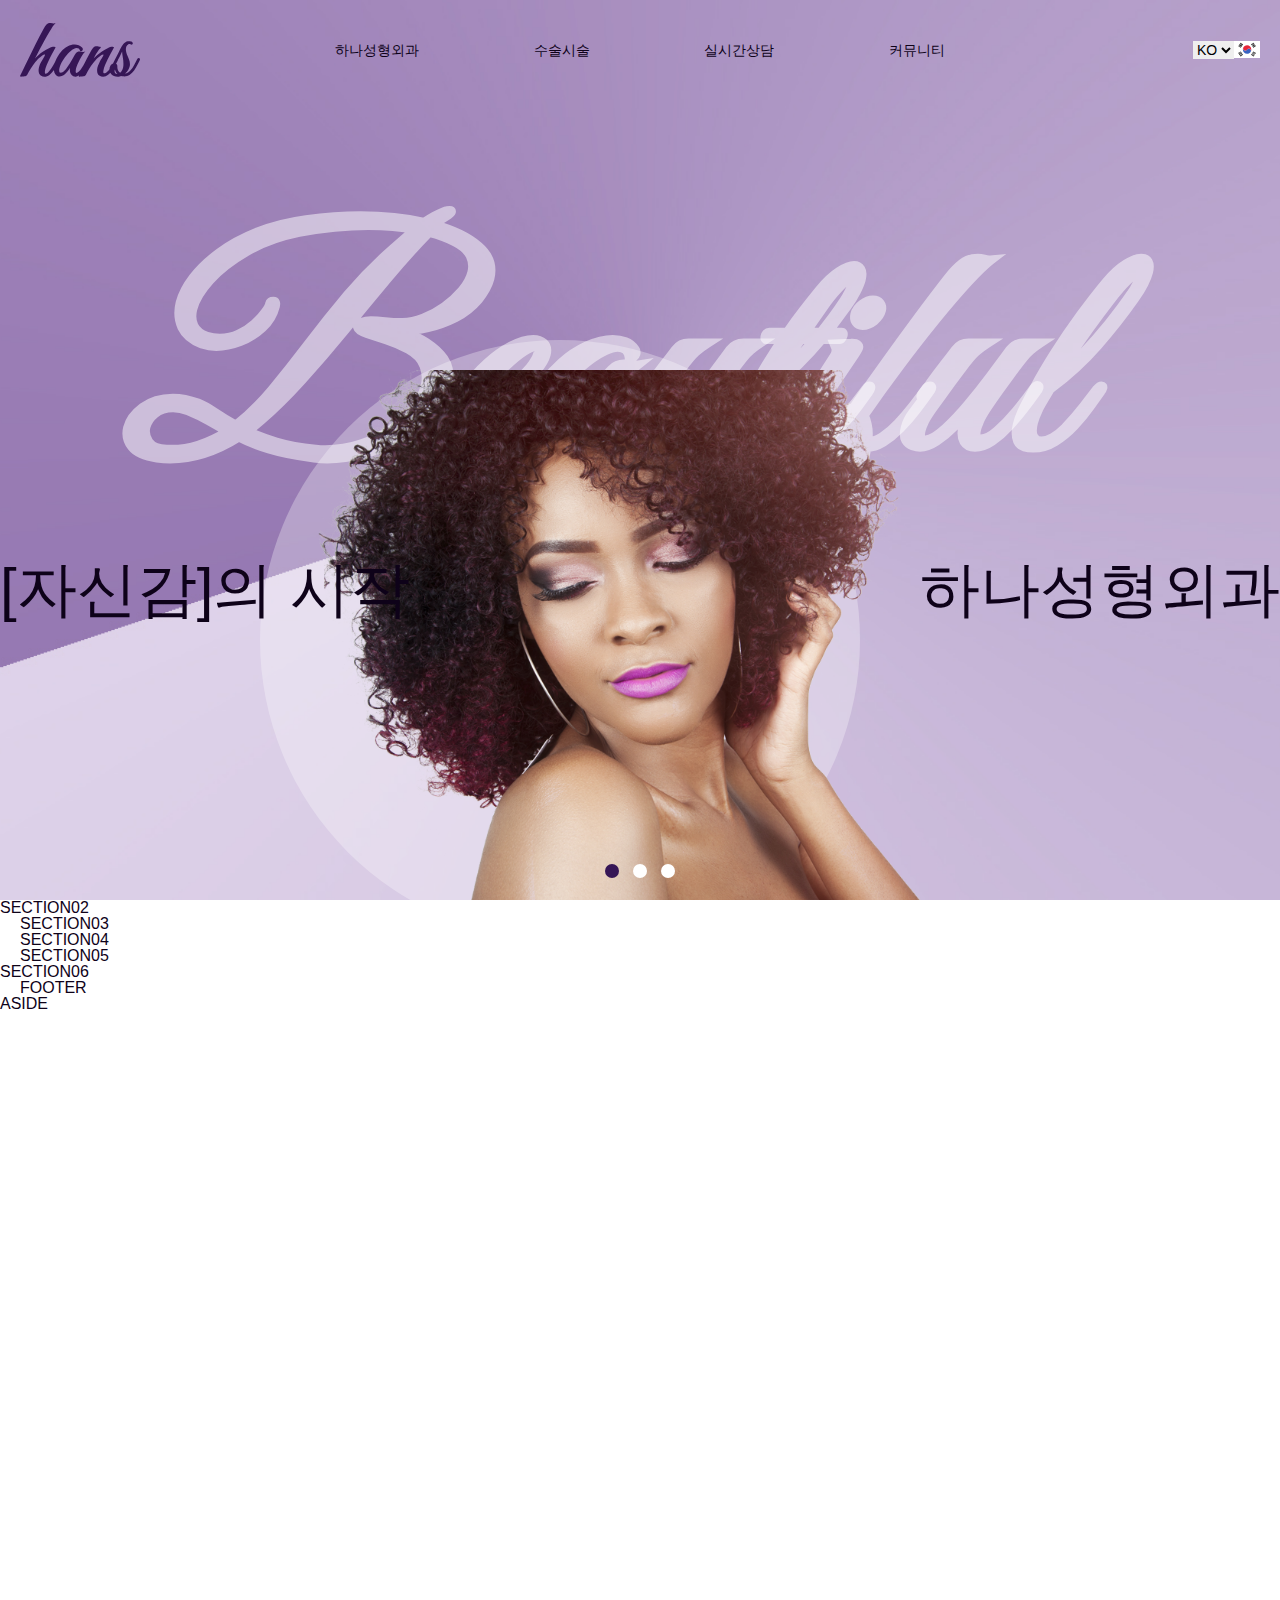
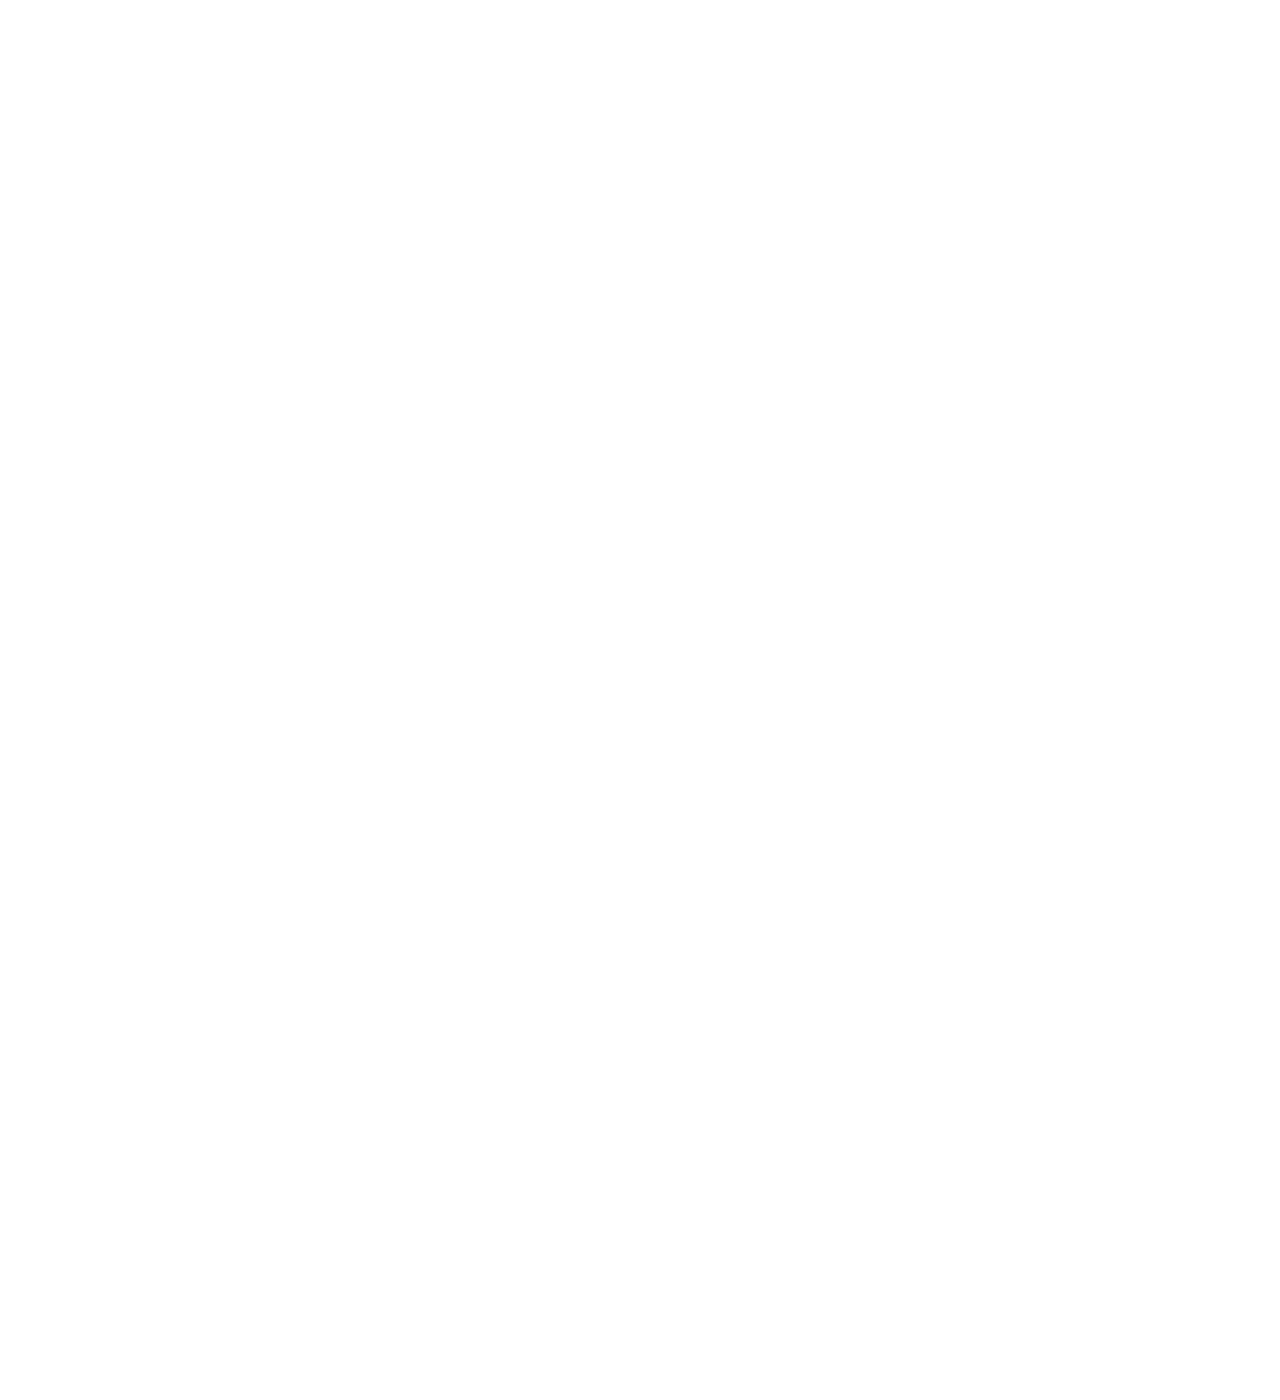
==== hana-main/index.html @ 934d3f0b "Add files via upload" ====
<!DOCTYPE html>
<html lang="ko">
<head>
    <meta charset="UTF-8">
    <meta name="viewport" content="width=device-width, initial-scale=1.0">
    <link rel="shortcut icon" href="./favicon.png" type="image/x-icon">
    <link rel="stylesheet" href="./css/reset.css">
    <link rel="stylesheet" href="./css/swiper.css">
    <title>하나성형외과</title>
    <style>
        /* thin 100 */
        @font-face {
            font-family:'nskr';
            src:url(./fonts/Noto_Sans_KR/NotoSansKR-Thin.otf);
            font-weight:100;
        }
        /* light 300 */
        @font-face {
            font-family:'nskr';
            src:url(./fonts/Noto_Sans_KR/NotoSansKR-Light.otf);
            font-weight:300;
        }
        /* regural 400 */
        @font-face {
            font-family:'nskr';
            src:url(./fonts/Noto_Sans_KR/NotoSansKR-Regular.otf);
            font-weight:400;
        }
        /* medium 500 */
        @font-face {
            font-family:'nskr';
            src:url(./fonts/Noto_Sans_KR/NotoSansKR-Medium.otf);
            font-weight:500;
        }
        /* bold 700 */
        @font-face {
            font-family:'nskr';
            src:url(./fonts/Noto_Sans_KR/NotoSansKR-Bold.otf);
            font-weight:700;
        }
        /* black 900 */
        @font-face {
            font-family:'nskr';
            src:url(./fonts/Noto_Sans_KR/NotoSansKR-Black.otf);
            font-weight:900;
        }

        @font-face {
            font-family:'gv';
            src: url(./fonts/Great_Vibes/GreatVibes-Regular.ttf);
            font-weight:400;
        }

        :root{
            font-family:'nskr',sans-serif;
            font-weight:400;
            font-size:16px;
            color:#0e0219;
            line-height:1;
        }

        #wrap{
            width:100%;
            overflow:hidden;
            height:3000px;
        }
        .container{
            width:100%;
            max-width:1280px;
            margin:0 auto;
            padding:0 22px;
        }
        .f-container{
            width:100%;
            max-width:2560px;
            margin:0 auto;            
        }
        .grid{
            display:grid;
            grid-template-columns:repeat(4,1fr);
            column-gap:20px;
        }
        #header{
            position:fixed;            
            left:0;
            right:0;
            top:0;
            background:#fff;
            z-index:20;
        }
        #header .grid{
            align-items:center;
            height:100px;
        }
        h1{
            /* grid-row:1/2; */
            order:2;
            grid-column:2/4;
            text-align:center;
        }
        h1 span{display:none;}
        h1 img{
            width:64px;
        }
        nav{
            display:none;
            position:absolute;
            left:0;
            right:0;
            top:100px;
            z-index:200;
        }
        nav.active{
            display:block;
        }
        nav ul{
            display:flex;
            flex-flow:column nowrap;
            justify-content:space-evenly;
            align-items:center;
            height:calc(100vh - 100px);
            background:#361656;
            font-size:24px;
            color:#fff;
        }
        nav li:hover{
            color:#361656;
            text-shadow:1px 0 0 #fff, -1px 0 0 #fff,0 1px 0 #fff,0 -1px 0 #fff;
        }        
        .lang{
            /* grid-row:1/2; */
            order:1;
            grid-column:1/2;
            display:flex;
        }
        .lang select{
            font-size:14px;
            border:none;
            order:2;
        }
        .lang .img-box{
            display:none;
            width:26px;
            order:1;
        }
        .btn-nav{
            /* grid-row:1/2; */
            order:3;
            grid-column:4/5;            
            height:18px;
            display:flex;
            flex-flow:column nowrap;
            justify-content:space-between;
            align-items:flex-end;
        }
        .btn-nav::before,.btn-nav::after{
            content:'';
            display:block;
            width:26px;
            height:2px;
            border-radius:1px;
            background:#361656;
        }
        .btn-nav span{
            width:26px;
            height:2px;
            border-radius:1px;
            background:#361656;
            text-indent:-99999px;
        }
        #sec01{
            position: relative;
            z-index:19;
            padding-top:100px;
            background:url('./images/bg-full.jpg') no-repeat center center;
            background-size:cover;

        }
        #sec01 .container{
            position:relative;
            overflow:hidden;
            height:411px;
            background:url()
        }
        #sec01 h2{
            display:none;
        }
        #sec01 h3{
            font-family:'gv',serif;
            font-weight:900;
            font-size:25vw;
            font-style:italic;
            color:rgba(255,255,255,0.5);
            position:absolute;
            top:130px;
            left:50%;
            transform:translateX(-55%);
            
        }        
        #sec01 article{
            position:absolute;
            top:0;
            bottom:0;
        }
        #sec01 .art01{
            left:0;
            right:0;
        }
        #sec01 .art02{
            left:100%;
            right:-100%;
        }
        #sec01 .art03{
            left:200%;
            right:-200%;
        }
        #sec01 .grid{
            grid-template-columns:1fr;
            padding-top:60px;
        }
        #sec01 p{
            position:relative;
            z-index:10;
            margin-bottom:9px;
            font-size:24px;
            text-align:center;
        }
        #sec01 p:last-of-type{
            margin-bottom:70px;
        }
        #sec01 .img-box{
            position:absolute;
            left:50%;
            bottom:0;
            z-index:9;
            transform:translateX(-50%);
            width:360px;
        }
        #sec01 .img-box::before{
            content:'';
            display:block;
            width:250px;
            height:250px;
            border-radius:50%;
            background:rgba(255,255,255,0.3);
            position:absolute;
            left:30px;
            top:-30px;
            z-index:100;
        }
        #sec01 .img-box img{
            position:relative;
            z-index:101;
        }
        .pager{
            position:absolute;
            left:50%;
            bottom:22px;
            z-index:20;
            transform:translateX(-50%);
            width:70px;
            display:flex;
            justify-content:space-between;
        }
        .pager span{
            width:14px;
            height:14px;
            border-radius:50%;
            background:#fff;
            text-indent:-99999px;
        }
        .pager span:first-child{
            background:#361656;
        }


        



        @media (min-width:768px){
            .grid{
                grid-template-columns:repeat(8,1fr);
            }
            h1{
                grid-column:3/7;
            }
            h1 img{
                width:120px;
            }
            .lang{
                grid-column:1/3;
            }
            .lang .img-box{
                display:block;
            }
            .btn-nav{
                grid-column:7/9;
            }
            #sec01 .container{
                height:500px;
            }
            #sec01 .grid{
                padding-top:80px;
            }
            #sec01 h3{
                font-size:27vw;
            }
            #sec01 p{
                font-size:36px;
                margin-bottom:12px;
            }
            #sec01 p:last-of-type{
                margin-bottom:22px;
            }
            #sec01 .img-box{
                width:480px;
            }
            #sec01 .img-box::before{
                width:360px;
                height:360px;
            }
        }



        @media (min-width:1280px){
            .container{
                padding:0 20px;
            }
            .grid{
                grid-template-columns:repeat(12,1fr);
            }
            #header{
                position:absolute;
                background:transparent;
            }
            h1{
                order:1;
                grid-column:1/4;
                text-align:left;
            }
            nav{
                display:block;
                order:2;
                grid-column:4/10;
                position:static;
            }
            nav ul{
                flex-direction:row;
                justify-content:space-between;
                height:auto;
                background:transparent;
                font-size:14px;
                color:#0e0219;
            }
            .lang{
                order:3;
                grid-column:10/13;
                flex-flow:row-reverse nowrap;
            }
            .btn-nav{
                display:none;
            }           
            #sec01 .container{
                height:800px;
            }
            #sec01 .grid{
                grid-template-columns:1fr 1fr;
                padding-top:460px;
            }
            #sec01 h3{
                font-size:300px;
            }
            #sec01 p{
                font-size:60px;
                text-align:left;
            }
            #sec01 p:last-of-type{
                text-align:right;
            }
            #sec01 .img-box{
                width:820px;
            }
            #sec01 .img-box::before{
                width:600px;
                height:600px;
            }
        }
    </style>
</head>
<body>
    <section id="wrap">
        <header id="header">
            <div class="container">
                <div class="grid">
                    <h1>
                        <a href="./index.html">
                            <span>하나성형외과</span>
                            <picture>
                                <source media="(min-width:768px)" srcset="./images/logo02.svg">
                                <img src="./images/logo01.svg" alt="로고">
                            </picture>
                        </a>
                    </h1>
                    <nav>
                        <ul>
                            <li><a href="#">하나성형외과</a></li>
                            <li><a href="#">수술시술</a></li>
                            <li><a href="#">실시간상담</a></li>
                            <li><a href="#">커뮤니티</a></li>
                        </ul>
                    </nav>
                    <div class="lang">
                        <select>
                            <option value="1">KO</option>
                            <option value="2">CN</option>
                            <option value="3">US</option>
                            <option value="4">JP</option>
                        </select>
                        <div class="img-box"><img src="./images/flag_kr.svg" alt="대한민국"></div>                        
                    </div>
                    <div class="btn-nav" onclick="callNav();">
                        <span>내비게이션 버튼</span>
                    </div>
                </div>
            </div>            
        </header>
        <section class="sec" id="sec01">
            <div class="container">
                <h2>이벤트 바로가기</h2>
                <article class="art01">
                    <div class="grid">
                        <h3>Beautiful</h3>
                        <p>[자신감]의 시작</p>
                        <p>하나성형외과</p>
                        <div class="img-box"><img src="./images/full-img01.png" alt="여름 이벤트"></div>
                    </div>
                </article>
                <article class="art02">
                    <div class="grid">
                        <h3>Pretty</h3>
                        <p>단골만 모여</p>
                        <p>하나성형외과</p>
                        <div class="img-box"><img src="./images/full-img02.png" alt="단골 이벤트"></div>
                    </div>
                </article>
                <article class="art03">
                    <div class="grid">
                        <h3>Cute</h3>
                        <p>북마크만 모여</p>
                        <p>하나성형외과</p>
                        <div class="img-box"><img src="./images/full-img03.png" alt="즐겨찾기 이벤트"></div>
                    </div>
                </article>
                <div class="pager">
                    <span>1</span>
                    <span>2</span>
                    <span>3</span>
                </div>
            </div>            
        </section>
        <section class="sec" id="sec02">
            <div class="f-container">
                SECTION02
            </div>            
        </section>
        <section class="sec" id="sec03">
            <div class="container">
                SECTION03
            </div>            
        </section>
        <section class="sec" id="sec04">
            <div class="container">
                SECTION04
            </div>
        </section>
        <section class="sec" id="sec05">
            <div class="container">
                SECTION05
            </div>
        </section>
        <section class="sec" id="sec06">
            <div class="f-container">
                SECTION06
            </div>            
        </section>
        <footer id="footer">
            <div class="container">
                FOOTER
            </div>            
        </footer>
        <aside id="aside">
            <div class="pf">
                ASIDE
            </div>            
        </aside>
    </section>


    <script src="./js/swiper.js"></script>
    <script>
        let elNav = document.querySelector('nav');
        function callNav(){
            elNav.classList.toggle('active');
        }
    </script>
</body>
</html>
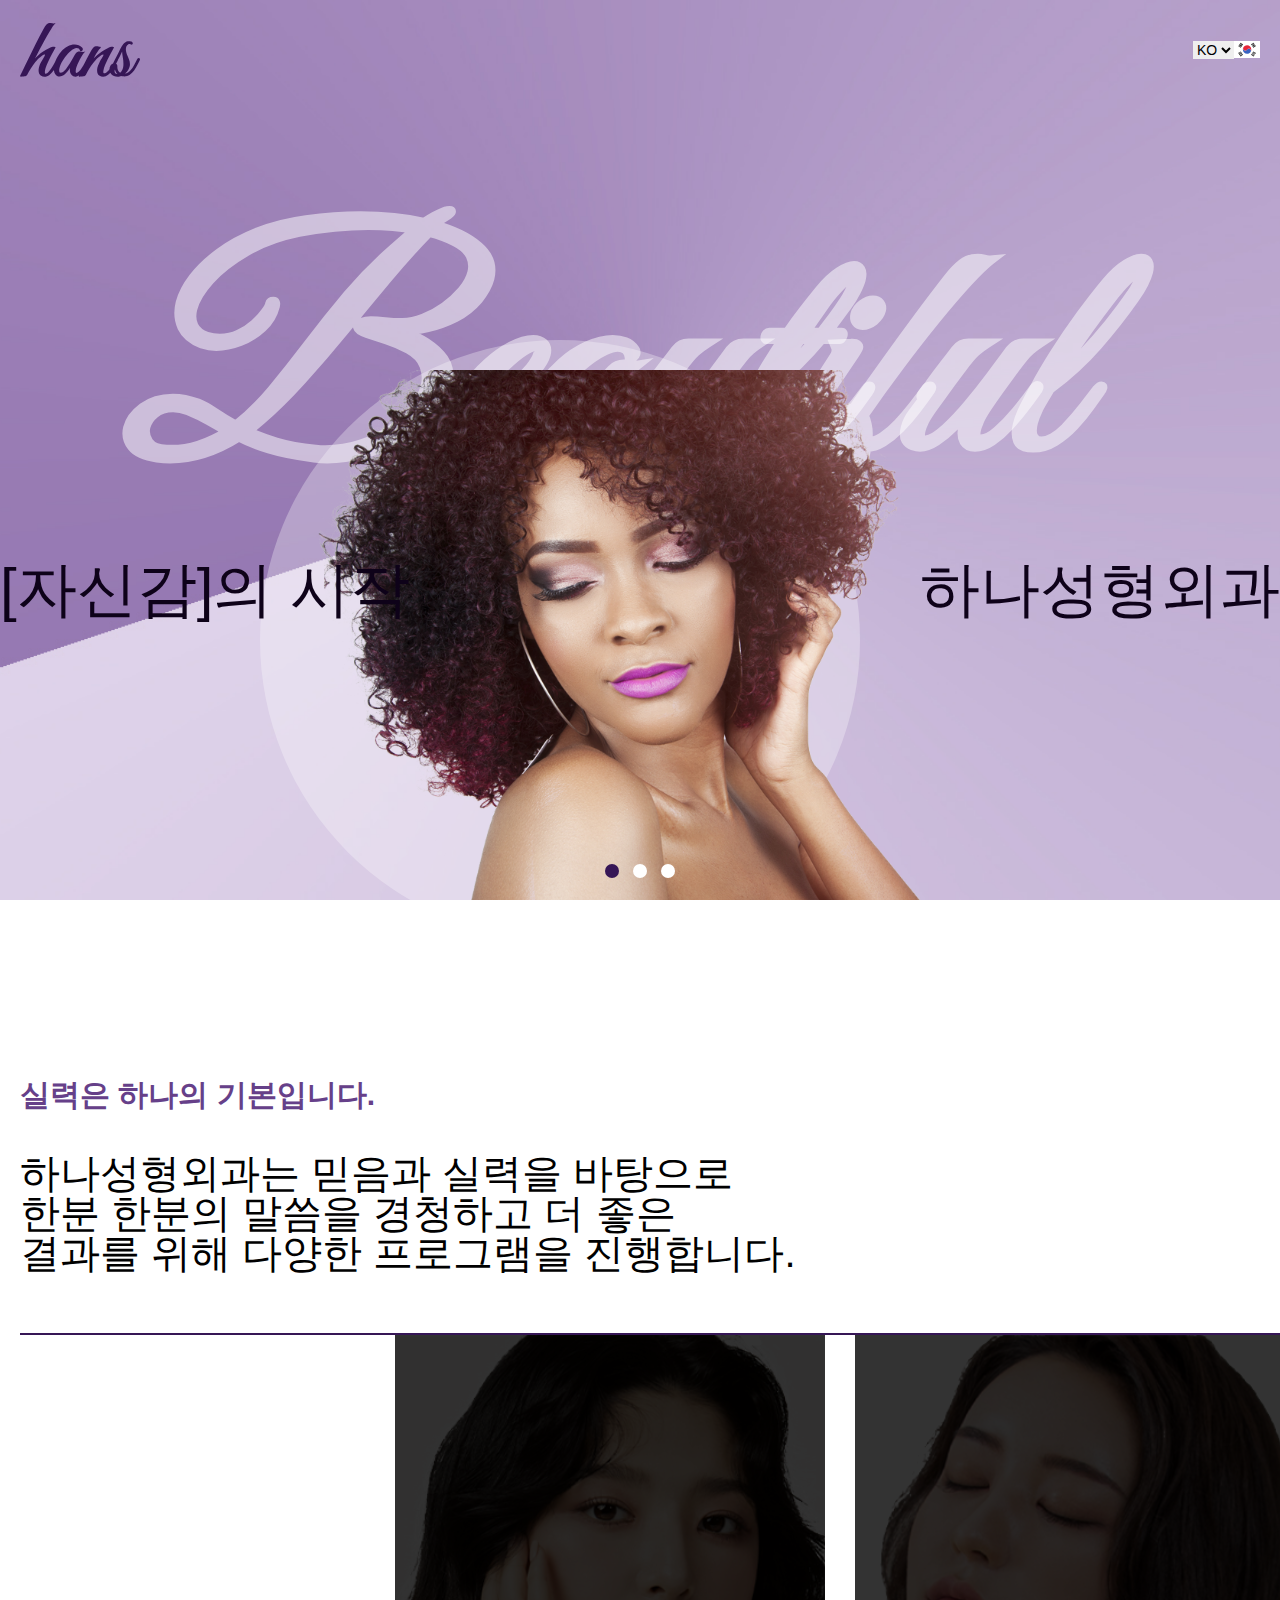
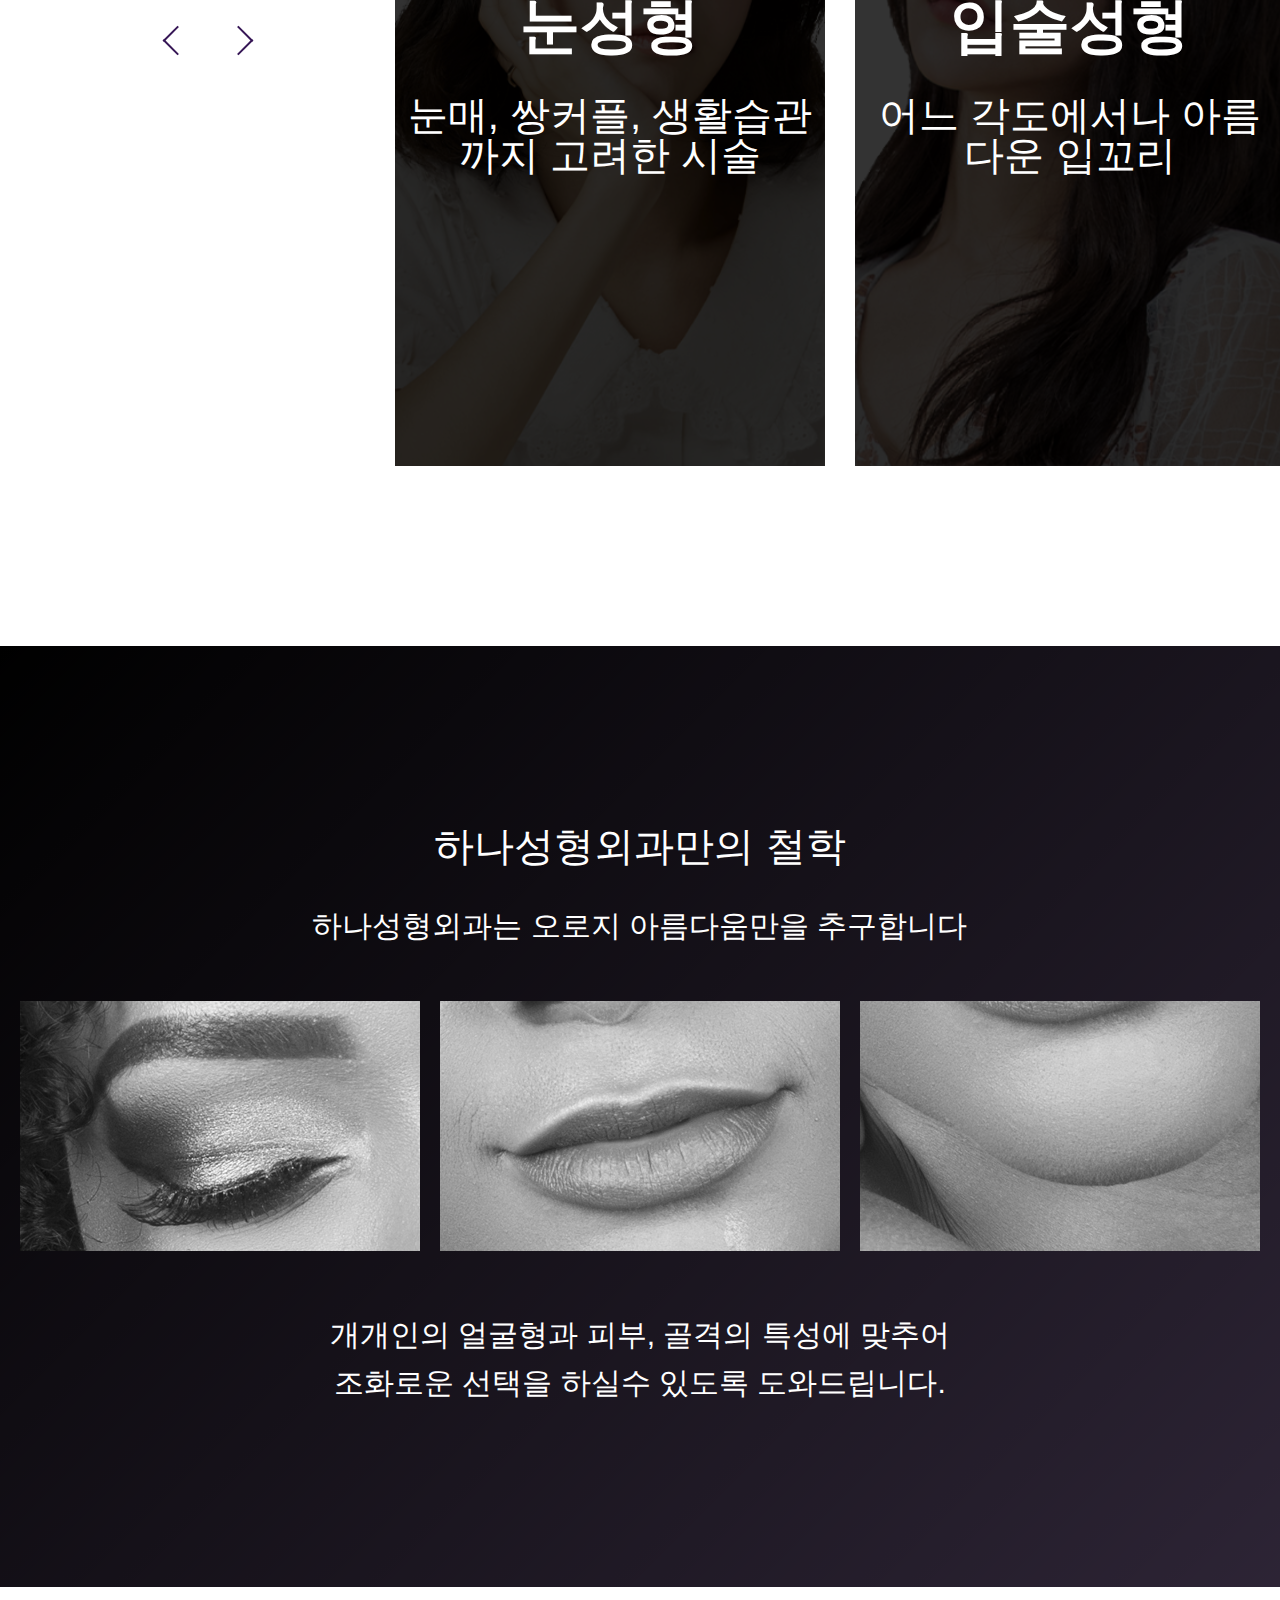
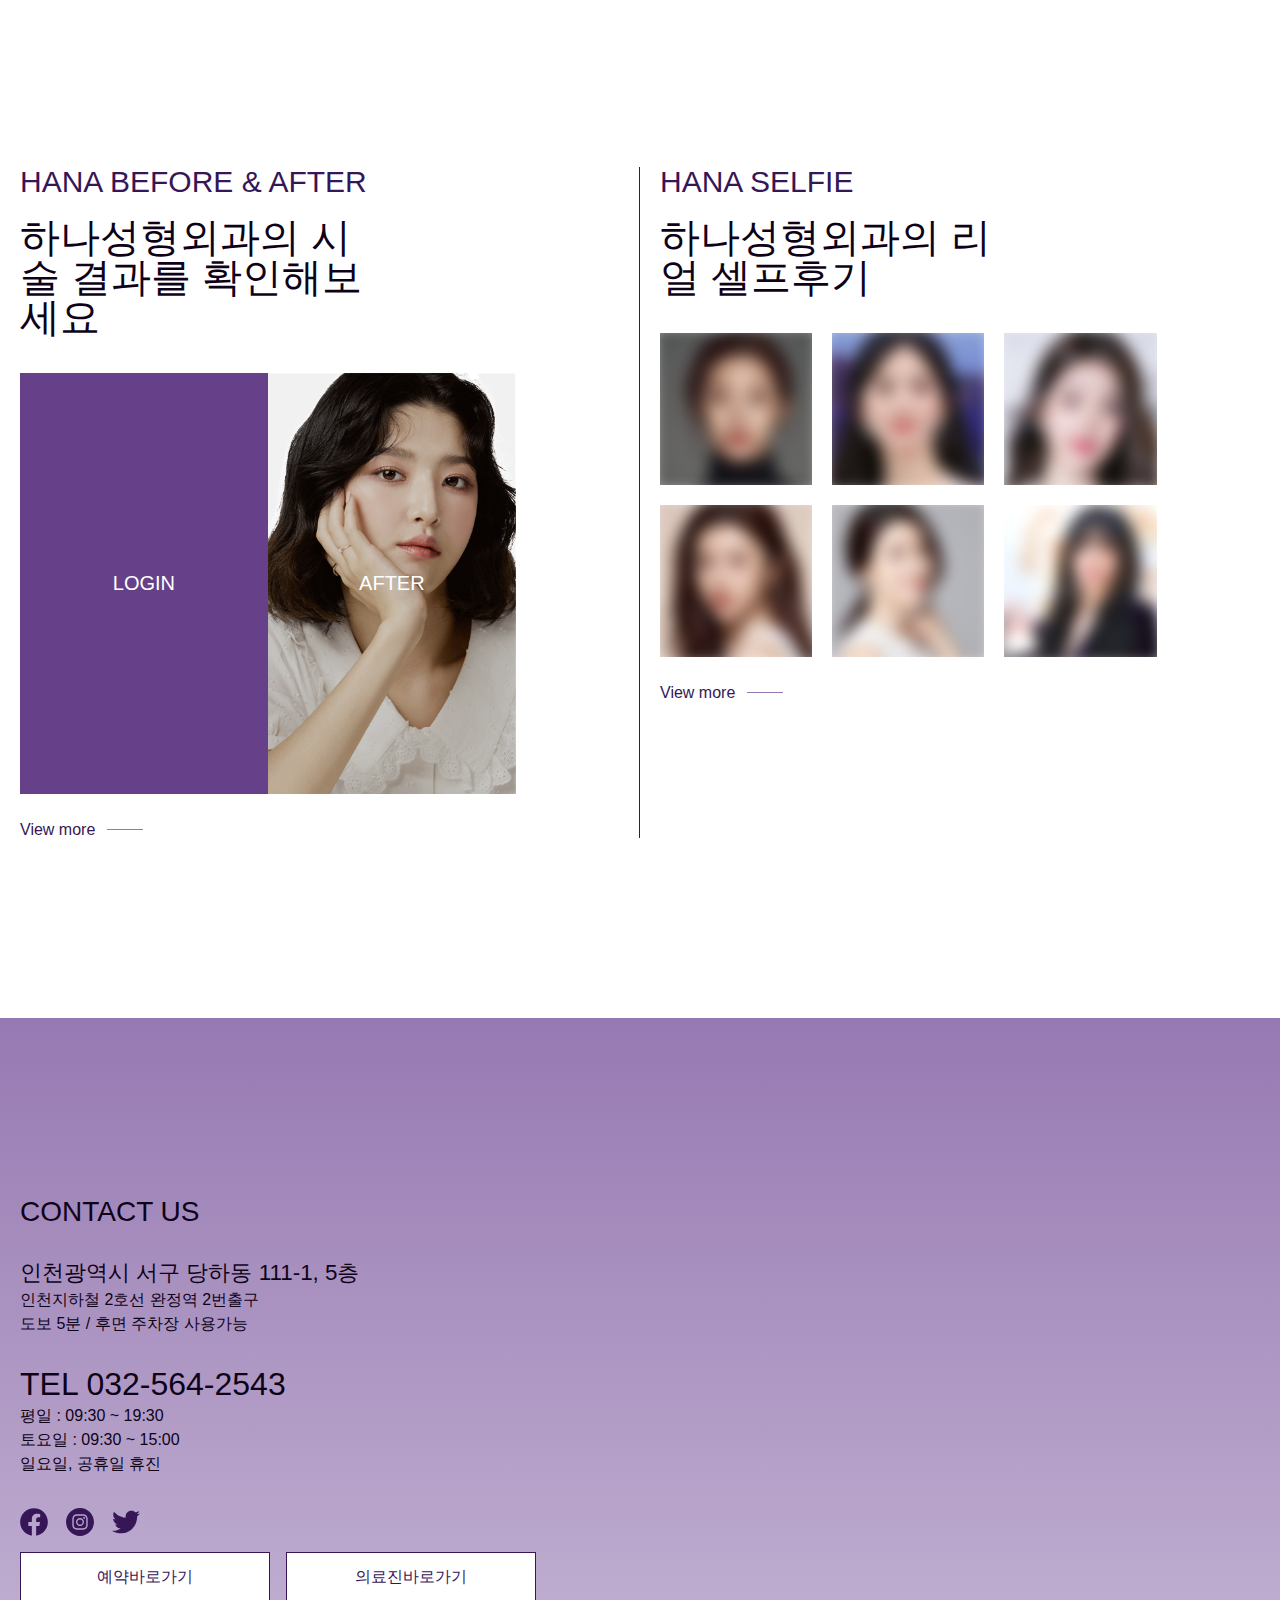
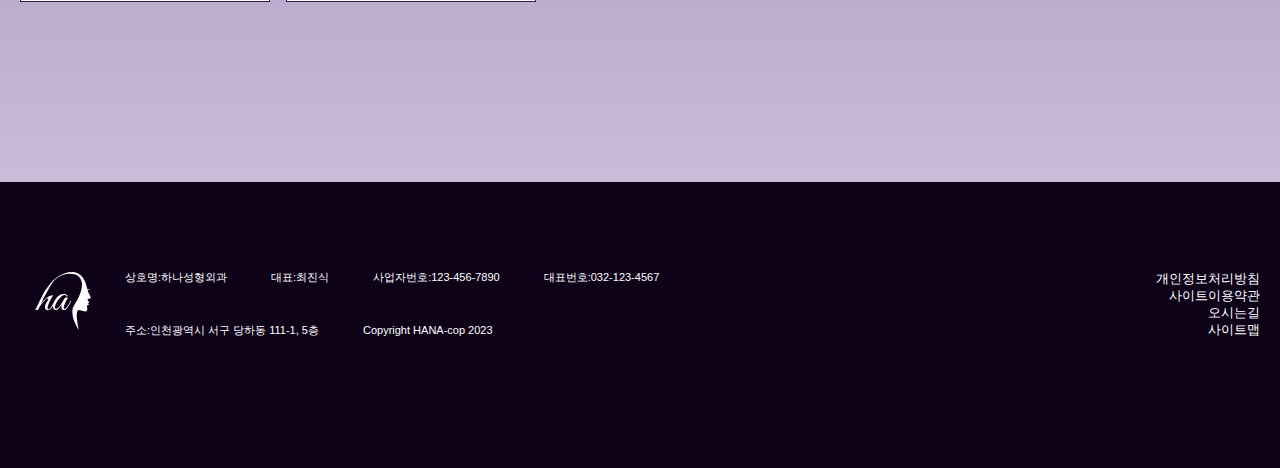
==== commit 467ea4d0: "Update index.html" ====
--- a/hana-main/index.html
+++ b/hana-main/index.html
@@ -62,19 +62,17 @@
         #wrap{
             width:100%;
             overflow:hidden;
-            height:3000px;
-        }
-        .container{
+        }
+        .container,.f-container{
             width:100%;
             max-width:1280px;
             margin:0 auto;
             padding:0 22px;
         }
         .f-container{
-            width:100%;
-            max-width:2560px;
-            margin:0 auto;            
-        }
+            padding-right:0;
+        }
+        
         .grid{
             display:grid;
             grid-template-columns:repeat(4,1fr);
@@ -102,7 +100,7 @@
         h1 img{
             width:64px;
         }
-        nav{
+        #header nav{
             display:none;
             position:absolute;
             left:0;
@@ -110,10 +108,10 @@
             top:100px;
             z-index:200;
         }
-        nav.active{
+        #header nav.active{
             display:block;
         }
-        nav ul{
+        #header nav ul{
             display:flex;
             flex-flow:column nowrap;
             justify-content:space-evenly;
@@ -123,7 +121,7 @@
             font-size:24px;
             color:#fff;
         }
-        nav li:hover{
+        #header nav li:hover{
             color:#361656;
             text-shadow:1px 0 0 #fff, -1px 0 0 #fff,0 1px 0 #fff,0 -1px 0 #fff;
         }        
@@ -272,6 +270,351 @@
         .pager span:first-child{
             background:#361656;
         }
+        #sec02,#sec03,#sec04,#sec05,#sec06{
+            padding:45px 0;
+        }
+        #sec02 h2{
+            margin-bottom:30px;
+            font-weight:600;
+            font-size:20px;
+            color:#664089;
+            text-align:center;
+        }
+        #sec02 h2+p{
+            margin-bottom:20px;
+            font-size:16px;
+            color:#000;
+            text-align:center;
+        }
+        #sec02 ul{
+            width:10000px;
+            border-top:2px solid #361656
+        }
+        #sec02 li{
+            float:left;
+            width:148px;
+            margin-right:20px;
+            position:relative;
+        }
+        #sec02 h3{
+            position:absolute;
+            left:0;
+            right:0;
+            top:90px;
+            font-size:20px;
+            color:#fff;
+            text-align:center;
+            transition:0.3s;
+        }
+        #sec02 li::before{
+            content:'';
+            display:block;
+            position:absolute;
+            left:0;
+            right:0;
+            top:0;
+            bottom:0;
+            background:rgba(0,0,0,0.8);
+            transition:0.3s;
+        }
+        #sec02 h3+p{
+            position:absolute;
+            left:0;
+            right:0;
+            top:126px;
+            font-size:13px;
+            font-weight:500;
+            color:#fff;
+            text-align:center;
+            transition:0.3s;
+        }
+        #sec02 li:hover::before{
+            background:rgba(0,0,0,0);
+        }
+        #sec02 li:hover h3{
+            top:176px;
+        }
+        #sec02 li:hover h3+p{
+            top:210px;
+        }
+        #sec02 .prev-next{
+            width:64px;
+            height:250px;
+            display:flex;
+            justify-content:space-between;
+            align-items:center;
+        }
+        #sec02 .prev-next::before{
+            display:none;
+        }
+        #sec02 .prev-next div{
+            width:21px;
+            height:21px;
+            border:2px solid #361656;
+            border-top:none;
+            border-right:none;
+            transform:rotate(45deg);
+            text-indent:-9999px;
+        }
+        #sec02 .prev-next .next{
+            transform:rotate(-135deg);
+        }
+        #sec03{
+            background:#9679b2 linear-gradient(135deg,black,rgba(0,0,0,0.7));
+            color:#fff;
+            text-align:center;
+        }
+        #sec03 h2{
+            margin-bottom:30px;
+            font-weight:500;
+            font-size:20px;
+        }
+        #sec03 h2+p{
+            margin-bottom:20px;
+        }
+        #sec03 ul{
+            width:59.49367088607595%;
+            margin:0 auto;
+            margin-bottom:20px;
+            display:grid;
+            grid-template-columns:1fr;
+            row-gap:20px;
+        }
+        #sec03 li{
+            position:relative;
+        }
+        #sec03 img:first-child{
+            filter:grayscale(1);
+            transition:0.3s;
+        }
+        #sec03 li:hover img:first-child{
+            filter:grayscale(0);
+        }
+        #sec03 img:last-child{
+            position:absolute;
+            left:0;
+            right:0;
+            top:0;
+            bottom:0;
+            display:none;
+        }
+        #sec03 li.active img:last-child{
+            display:block;
+        }
+        
+        #sec04{
+            max-width:1280px;
+            margin:0 auto;
+        }
+        #sec04 h2{
+            display:none;
+        }
+        #sec04 h3{
+            order:1;
+            grid-column:1/3;
+            margin-bottom:20px;
+            font-weight:500;
+            font-size:20px;
+            color:#361656;
+            text-transform:uppercase;
+        }
+        #sec04 h3 span:first-child{
+            display:none;
+        }
+        #sec04 p:first-of-type{
+            display:none;
+        }
+        #sec04 ul{
+            order:3;
+            grid-column:1/5;
+        }  
+        #sec04 #art01{
+            margin-bottom:45px;
+        }      
+        #sec04 #art01 li{
+            float:left;
+            width:50%;
+            position:relative;
+        }
+        #sec04 #art01 li:first-child{
+            background:#664089;
+            height:100%;
+        }
+        #sec04 #art01 li h4{
+            position:absolute;
+            left:50%;
+            top:50%;
+            transform:translate(-50%,-50%);
+            font-size:14px;
+            color:#fff;
+            text-transform:uppercase;
+        }
+        #sec04 #art02 ul{
+            display:grid;
+            grid-template-columns:repeat(3,1fr);
+        }
+        #sec04 p:last-of-type{
+            order:2;
+            grid-column:3/5;
+            font-size:14px;
+            color:#361656;
+            text-align:right;
+            position:relative;
+        }
+        #sec04 p:last-of-type span{
+            position:relative;
+            z-index:10;
+            padding-right:12px;
+        }
+        #sec04 p:last-of-type::first-letter{
+            text-transform:uppercase;
+        }
+        #sec04 p:last-of-type::after{
+            content:'';
+            display:block;
+            width:24px;
+            height:24px;
+            border-radius:12px;
+            background:#9679b2;
+            position:absolute;
+            right:0;
+            top:-4px;
+            z-index:9;
+        }
+        #sec04 #art02 li{
+            overflow:hidden;
+            position:relative;
+        }
+        #sec04 #art02 li:hover::after{
+            content:'로그인후 사용하세요';
+            display:block;
+            position:absolute;
+            left:50%;
+            top:50%;
+            transform:translate(-50%,-50%);
+            text-align:center;
+            color:#361656;
+        }
+        #sec04 #art02 img{
+            filter:blur(7px);
+            transform:scale(1.1);
+        }
+
+        #sec05{
+            padding:30px 0;
+            background:linear-gradient(180deg,rgba(150,121,178,1),rgb(150,121,178,0.5));
+        }        
+        #sec05 h2{
+            display:none;
+        }
+        #sec05 .container{
+            position:relative;
+        }
+        #sec05 h3{
+            margin-bottom:36px;
+            font-weight:500;
+            font-size:28px;
+            text-align:center;
+            text-transform:uppercase;
+        }
+        #sec05 strong{
+            display:block;
+            font-weight:500;
+            font-size:1.4em;
+        }
+        #sec05 strong:nth-of-type(2){
+            font-size:2em;
+        }
+        #sec05 strong, #sec05 p{
+            margin-bottom:8px;
+        }
+        #sec05 p:nth-of-type(2),#sec05 p:nth-of-type(5){
+            margin-bottom:36px;
+        }
+        #sec05 .icons{
+            display:flex;
+            justify-content:center;
+            margin-bottom:16px;
+        }
+        #sec05 .img-box{            
+            width:28px;
+            margin-right:18px;
+        }
+        #sec05 .links{
+            display:flex;
+            flex-flow:column nowrap;
+        }
+        #sec05 .links>a{                        
+            margin-bottom:16px;
+            border:1px solid #361656;
+            padding:16px;
+            background:#fff;
+            color:#361656;
+            text-align:center;
+        }
+        #sec05 iframe{
+            display:none;
+            position:absolute;
+            left:630px;
+            top:-180px;
+            width:1270px;
+            height:764.41px;
+        }
+        #footer{
+            padding: 90px 0;
+            background: #0e0219;
+            color: #fff;
+        }
+        #footer .grid{
+            row-gap: 24px;
+        }
+        #footer h2{
+            grid-column: 1/5;
+            text-align: center;
+        }
+        #footer h2 img{
+            width: 58px;
+        }
+        #footer h2 span{
+            display: none;
+        }
+        #footer nav{
+            grid-column: 1/5;
+        }
+        #footer nav ul{
+            display: flex;
+            justify-content: center;
+            font-size: 13px;
+        }
+        #footer nav ul li{
+            margin-right: 12px;
+        }
+        #footer nav ul li:last-child{
+            margin-right: 0;
+        }
+        #footer address{
+            grid-column: 1/5;
+            display: flex;
+            flex-flow: row wrap;
+            justify-content: center;
+            font-size: 11px;
+        }
+        #footer address p{
+            margin: 0 12px 4px 0px;
+        }
+        #footer .hidden{
+            display: none;
+        }
+        #aside h2,#aside .nav{
+            display: none;
+        }
+        #aside .nav{
+            display: block;
+        }
+        #aside .m-nav{
+            display: none;
+        }
+
 
 
         
@@ -320,13 +663,157 @@
                 width:360px;
                 height:360px;
             }
-        }
-
-
+            #sec02,#sec03,#sec04,#sec05,#sec06{
+                padding:90px 0;
+            }
+            #sec02 h2{
+                font-size:22px;
+            }
+            #sec02 h2+p{
+                font-size:20px;
+                margin-bottom:30px;
+            }
+            #sec02 li{
+                width:220px;
+            }
+            #sec02 .prev-next{
+                width:166px;
+                height:373px;
+                justify-content:center;
+            }
+            #sec02 .prev{
+                margin-right:20px;
+            }
+            #sec02 h3{
+                top:134px;
+                font-weight:700;
+                font-size:30px;
+            }
+            #sec02 h3+p{
+                top:185px;
+                font-size:20px;
+            }
+            #sec02 li:hover h3{
+                top:256px;
+            }
+            #sec02 li:hover h3+p{
+                top:308px;
+            }
+            #sec03{
+                font-size:20px;
+            }
+            #sec03 h2{
+                font-size:22px;
+            }
+            #sec03 h2+p{
+                margin-bottom:40px;
+            }
+            #sec03 ul{
+                width:48.61878453038674%;
+                margin-bottom:56px;
+            }
+            #sec04 #art01{
+                margin-bottom:90px;
+            }  
+            #sec04 h3{
+                grid-column:1/9;
+                font-size:22px;
+            }
+            #sec04 h3 span:first-child{
+                display:block;
+            }
+            #sec04 h3 span:last-child{
+                display:none;
+            }
+            #sec04 p:first-of-type{
+                display:block;
+                margin-bottom:36px;
+                order:2;
+                grid-column: 1/5;  
+                font-size:20px;              
+            }
+            #sec04 ul{
+                order:4;
+                grid-column:1/9;
+            }
+            #sec04 #art01 li h4{
+                font-size:20px;
+            }
+            #sec04 #art02 ul{
+                grid-template-columns:repeat(6,1fr);
+            }
+
+            #sec04 p:last-of-type{
+                order:3;
+                grid-column:5/9;
+            }
+            #sec05{
+                padding:90px 0;
+            }
+            #sec05 .links{
+                flex-flow:row nowrap;
+                justify-content:center;
+            }
+            #sec05 .links>a{
+                width:300px;
+                margin-bottom:0;
+                margin-right:16px;
+            }
+            #footer h2{
+                grid-row: 1/3;
+                grid-column: 1/2;
+            }
+            #footer nav{
+                grid-row: 1/2;
+                grid-column: 2/9;
+            }
+            #footer nav ul{
+                justify-content: flex-start;
+            }
+            #footer address{
+                justify-content: flex-start;
+                grid-row: 2/3;
+                grid-column: 2/9;
+            }
+
+        }
+
+        @media (min-width:960px){
+            #sec02 li{
+                width:360px;
+                margin-right:30px;
+            }
+            #sec02 .prev-next{
+                width:220px;
+                height:611px;
+            }
+            #sec02 .prev{
+                margin-right:40px;
+            }
+            #sec02 h3{
+                top:250px;
+                font-weight:700;
+                font-size:38px;
+            }
+            #sec02 h3+p{
+                top:310px;
+                font-size:24px;
+            }
+            #sec02 li:hover h3{
+                top:400px;
+            }
+            #sec02 li:hover h3+p{
+                top:460px;
+            }
+
+        }
 
         @media (min-width:1280px){
-            .container{
+            .container,.f-container{
                 padding:0 20px;
+            }
+            .f-container{
+                padding-right:0;
             }
             .grid{
                 grid-template-columns:repeat(12,1fr);
@@ -386,6 +873,148 @@
                 width:600px;
                 height:600px;
             }
+            #sec02,#sec03,#sec04,#sec05,#sec06{
+                padding:180px 0;
+            }
+            #sec02 h2{
+                margin-bottom:43px;
+                font-size:30px;
+                text-align:left;
+            }
+            #sec02 h2+p{
+                margin-bottom:60px;
+                font-size:40px;
+                text-align:left;
+            }
+            #sec02 li{
+                width:430px;
+                margin-right:30px;
+            }
+            #sec02 .prev-next{
+                width:375px;
+                margin-right:0;
+            }
+            #sec02 h3{
+                top:261px;
+                font-weight:700;
+                font-size:60px;
+            }
+            #sec02 h3+p{
+                top:360px;
+                font-size:40px;
+            }
+            #sec02 li:hover h3{
+                top:504px;
+            }
+            #sec02 li:hover h3+p{
+                top:605px;
+            }
+            #sec03{
+                font-size:30px;
+            }
+            #sec03 h2{
+                margin-bottom:45px;
+                font-size:40px;
+            } 
+            #sec03 h2+p{
+                margin-bottom:60px;
+            }
+            #sec03 ul{
+                width:100%;
+                margin-bottom:60px;
+                grid-template-columns:1fr 1fr 1fr;
+                row-gap:0;
+                column-gap:20px;
+            }
+            #sec03 p:last-of-type{
+                line-height:48px;
+            }            
+            #sec04 .art{
+                float:left;
+                width:50%;
+            }
+            #sec04 #art01{
+                margin-bottom:0;
+                border-right:1px solid #361656;
+            }  
+            #sec04 .grid{
+                grid-template-columns:repeat(6,1fr);
+            }
+            #sec04 h3{
+                grid-column:1/7;
+                font-size:30px;
+            }
+            #sec04 p:first-of-type{
+                grid-column:1/7;
+                width:60%;
+                font-size:40px;                
+            }
+            #sec04 ul{
+                order:3;
+                grid-column:1/6;
+                margin-bottom:28px;
+            }
+            #sec04 #art02 ul{
+                grid-template-columns:repeat(3,1fr);
+                row-gap:20px;
+                column-gap:20px;
+            }
+            #sec04 p:last-of-type{
+                order:4;
+                grid-column:1/7;
+                font-size:16px;
+                text-align:left;
+            }
+            #sec04 p:last-of-type::after{
+                display:inline-block;
+                width:36px;
+                height:1px;
+                margin-bottom:5px;
+                border-radius:0;
+                position:static;
+            }
+            #sec05{
+                padding:180px 0;
+            }
+            #sec05 h3{
+                text-align:left;
+            }
+            #sec05 .icons,#sec05 .links{
+                justify-content:left;
+            }
+            #sec05 .links>a{
+                width:250px;
+            }
+            #sec05 iframe{
+                display:block;
+            }
+            #footer h2{
+                grid-row: 1/2;
+                grid-column: 1/2;
+            }
+            #footer nav{
+                grid-row: 1/2;
+                grid-column: 11/13;
+            }
+            #footer nav ul{
+                flex-flow: column nowrap;
+                color: #fff;
+                align-items: flex-end;
+            }
+            #footer nav ul li{
+                margin: 0 0 4px 0;
+            }
+            #footer address{
+                grid-row: 1/2;
+                grid-column: 2/9;
+            }
+            #footer address p{
+                margin: 0 44px 42px 0;
+            }
+            #footer .hidden{
+                display: block;
+            }
+
         }
     </style>
 </head>
@@ -462,39 +1091,200 @@
         </section>
         <section class="sec" id="sec02">
             <div class="f-container">
-                SECTION02
+                <h2>실력은 하나의 기본입니다.</h2>
+                <p>
+                    하나성형외과는 믿음과 실력을 바탕으로<br>
+                    한분 한분의  말씀을 경청하고 더 좋은<br>
+                    결과를 위해 다양한 프로그램을 진행합니다.
+                </p>
+                <ul class="clearfix">
+                    <li class="prev-next">
+                        <div class="prev">앞으로</div>
+                        <div class="next">뒤로</div>
+                    </li>
+                    <li>
+                        <h3>눈성형</h3>
+                        <p>
+                            눈매, 쌍커플, 생활습관<br>
+                            까지 고려한 시술
+                        </p>
+                        <div class="img-box"><img src="./images/s2_img01.png" alt="눈성형"></div>
+                    </li>
+                    <li>
+                        <h3>입술성형</h3>
+                        <p>
+                            어느 각도에서나 아름<br>
+                            다운 입꼬리
+                        </p>
+                        <div class="img-box"><img src="./images/s2_img02.png" alt="입술성형"></div>
+                    </li>
+                    <li>
+                        <h3>코성형</h3>
+                        <p>
+                            얼굴 균형을 고려한<br>
+                            이상적인 맞춤 시술
+                        </p>
+                        <div class="img-box"><img src="./images/s2_img03.png" alt="코성형"></div>
+                    </li>
+                    <li>
+                        <h3>하악성형</h3>
+                        <p>
+                            사각턱, 주걱턱을<br>
+                            계란형으로
+                        </p>
+                        <div class="img-box"><img src="./images/s2_img04.png" alt="하악성형"></div>
+                    </li>                    
+                </ul>
             </div>            
         </section>
         <section class="sec" id="sec03">
             <div class="container">
-                SECTION03
+                <h2>하나성형외과만의 철학</h2>
+                <p>하나성형외과는 오로지 아름다움만을  추구합니다</p>
+                <ul>
+                    <li onclick="changeImg(this);">
+                        <img src="./images/s3-img01-1.jpg" alt="그림1-1">
+                        <img src="./images/s3-img01-2.jpg" alt="그림1-2">
+                    </li>
+                    <li onclick="changeImg(this);">
+                        <img src="./images/s3-img02-1.jpg" alt="그림2-1">
+                        <img src="./images/s3-img02-2.jpg" alt="그림2-2">
+                    </li>
+                    <li onclick="changeImg(this);">
+                        <img src="./images/s3-img03-1.jpg" alt="그림3-1">
+                        <img src="./images/s3-img03-2.jpg" alt="그림3-2">
+                    </li>
+                </ul>
+                <p>
+                    개개인의 얼굴형과 피부, 골격의 특성에 맞추어<br>
+                    조화로운 선택을 하실수 있도록 도와드립니다.
+                </p>
             </div>            
         </section>
-        <section class="sec" id="sec04">
-            <div class="container">
-                SECTION04
-            </div>
+        <section class="sec clearfix" id="sec04">
+            <h2>비포 에프터 셀프후기</h2>
+            <article class="art" id="art01">
+                <div class="container">
+                    <div class="grid">
+                        <h3>
+                            <span>hana before & after</span>
+                            <span>hana b & a</span>
+                        </h3>
+                        <p>
+                            하나성형외과의 시술 결과를 확인해보세요
+                        </p>
+                        <ul class="clearfix">
+                            <li>
+                                <h4>login</h4>
+                            </li>
+                            <li>
+                                <h4>after</h4>
+                                <div class="img-box">
+                                    <img src="./images/s2_img01.png" alt="after image">
+                                </div>
+                            </li>
+                        </ul>
+                        <p><span>view more</span></p>
+                    </div>
+                </div>
+            </article>
+            <article class="art" id="art02">
+                <div class="container">
+                    <div class="grid">
+                        <h3>
+                            <span>hana selfie</span><span>hana selfie</span>                            
+                        </h3>
+                        <p>
+                            하나성형외과의 리얼 셀프후기
+                        </p>
+                        <ul>
+                            <li>
+                                <img src="./images/s5_img01.jpg" alt="img01">
+                            </li>
+                            <li>
+                                <img src="./images/s5_img02.jpg" alt="img02">
+                            </li>
+                            <li>
+                                <img src="./images/s5_img03.jpg" alt="img03">
+                            </li>
+                            <li>
+                                <img src="./images/s5_img04.jpg" alt="img04">
+                            </li>
+                            <li>
+                                <img src="./images/s5_img05.jpg" alt="img05">
+                            </li>
+                            <li>
+                                <img src="./images/s5_img06.jpg" alt="img06">
+                            </li>
+                        </ul>
+                        <p><span>view more</span></p>
+                    </div> 
+                </div>
+            </article>
         </section>
         <section class="sec" id="sec05">
+            <h2>contact us</h2>
             <div class="container">
-                SECTION05
-            </div>
-        </section>
-        <section class="sec" id="sec06">
-            <div class="f-container">
-                SECTION06
+                <h3>contact us</h3>              
+                <strong>인천광역시 서구 당하동 111-1, 5층</strong>
+                <p>인천지하철 2호선 완정역 2번출구</p>
+                <p>도보 5분 / 후면 주차장 사용가능</p>
+                <strong>TEL 032-564-2543</strong>
+                <p>평일 : 09:30 ~ 19:30 </p>
+                <p>토요일 : 09:30 ~ 15:00</p>
+                <p>일요일, 공휴일 휴진</p>
+                <div class="icons">
+                    <div class="img-box">
+                        <a href="#">
+                            <img src="./images/icon-face.svg" alt="face">
+                        </a>                        
+                    </div>
+                    <div class="img-box">
+                        <a href="#">
+                            <img src="./images/icon-inst.svg" alt="inst">
+                        </a>
+                    </div>
+                    <div class="img-box">
+                        <a href="#">
+                            <img src="./images/icon-twit.svg" alt="twit">
+                        </a>
+                    </div>
+                </div>
+                <div class="links">
+                    <a href="#">예약바로가기</a>
+                    <a href="#">의료진바로가기</a>
+                </div>
+                <iframe src="https://www.google.com/maps/embed?pb=!1m14!1m12!1m3!1d25289.206481824374!2d126.68492535000001!3d37.59860955!2m3!1f0!2f0!3f0!3m2!1i1024!2i768!4f13.1!5e0!3m2!1sko!2skr!4v1687249345009!5m2!1sko!2skr" style="border:0;" allowfullscreen="" loading="lazy" referrerpolicy="no-referrer-when-downgrade"></iframe>
             </div>            
         </section>
         <footer id="footer">
             <div class="container">
-                FOOTER
+                <div class="grid">
+                    <h2>
+                        <a href="./index.html">
+                            <span>하나성형외과</span>
+                            <img src="./images/logo01-white.svg" alt="하나성형외과">
+                        </a>
+                    </h2>
+                    <nav>
+                        <ul>
+                            <li><a href="#">개인정보처리방침</a></li>
+                            <li><a href="#">사이트이용약관</a></li>
+                            <li><a href="#">오시는길</a></li>
+                            <li><a href="#">사이트맵</a></li>
+                        </ul>
+                    </nav>
+                    <address>
+                        <p>상호명:하나성형외과</p>
+                        <p class="hidden">대표:최진식</p>
+                        <p class="hidden">사업자번호:123-456-7890</p>
+                        <p>대표번호:032-123-4567</p>
+                        <p>주소:인천광역시 서구 당하동 111-1, 5층</p>
+                        <p>Copyright HANA-cop 2023</p>
+                    </address>
+                </div>
             </div>            
         </footer>
-        <aside id="aside">
-            <div class="pf">
-                ASIDE
-            </div>            
-        </aside>
     </section>
 
 
@@ -504,6 +1294,15 @@
         function callNav(){
             elNav.classList.toggle('active');
         }
+
+        let elS3Li = document.querySelectorAll('#sec03 li');
+        console.log(elS3Li);
+        function changeImg(self){
+            for(let idx=0;idx<=elS3Li.length-1;idx++){
+                elS3Li[idx].classList.remove('active');
+            }
+            self.classList.add('active');
+        }
     </script>
 </body>
-</html>+</html>
